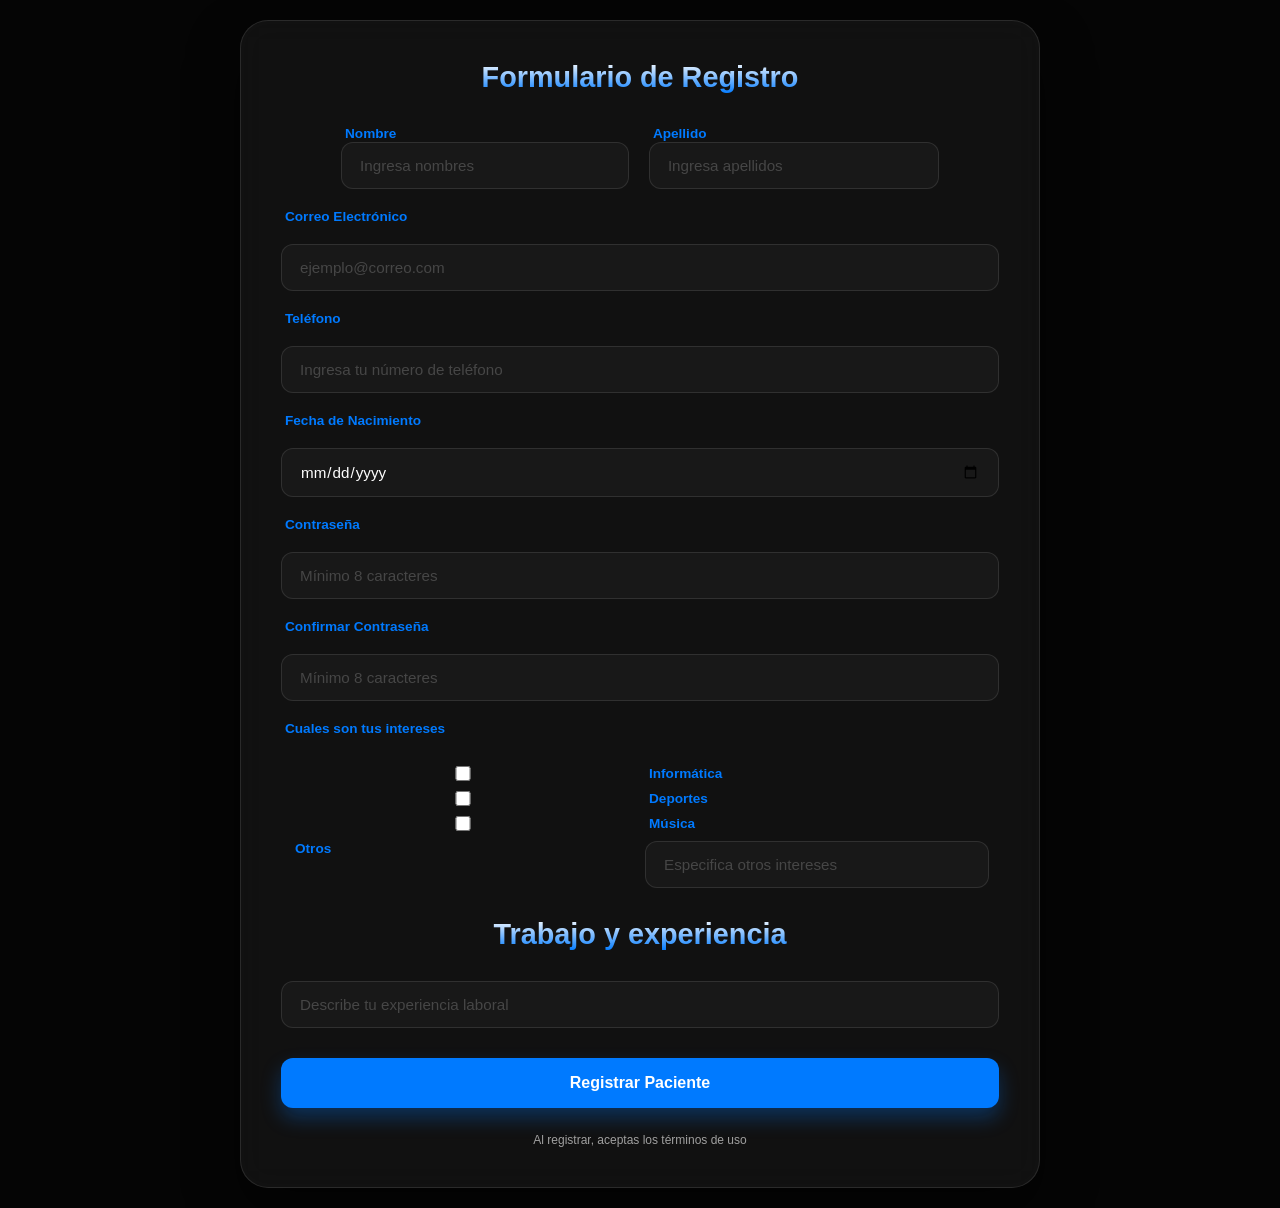
==== Formulario/index.html @ d672994f "Add files via upload" ====
<!DOCTYPE html>
<html lang="es">
<head>
    <meta charset="UTF-8">
    <meta name="viewport" content="width=device-width, initial-scale=1.0">
    <title>NeuroFit | Registro de Paciente</title>
    <link rel="stylesheet" href="style.css">
    
</head>
<body>
    <div class="container">
        
        <form action="" class="formulario">
            <h1>Formulario de Registro</h1>
            
            <div class="container_form_group">
                <div class="form_group">
                    <label for="nombre">Nombre</label>
                    <input type="text" name="nombre" id="nombre" minlength="3" maxlength="40" placeholder="Ingresa nombres" required >
                </div>
                
                <div class="form_group">
                    <label for="apellido">Apellido</label>
                    <input type="text" name="apellido" id="apellido" minlength="3" maxlength="40" placeholder="Ingresa apellidos" required>
                </div>
            </div>
            
            <label for="email">Correo Electrónico</label>
            <input type="email" name="email" id="email" placeholder="ejemplo@correo.com" required>
           
            <label for="telefono">Teléfono</label>
            <input type="tel" name="telefono" id="telefono" placeholder="Ingresa tu número de teléfono" required>
            
            <label for="birthday">Fecha de Nacimiento</label>
            <input type="date" name="birthday" id="birthday" required>
            
            <label for="password">Contraseña</label>
            <input type="password" name="password" id="password" minlength="8" placeholder="Mínimo 8 caracteres" required>
            
            <label for="confirm-password">Confirmar Contraseña</label>
            <input type="password" name="confirm-password" id="confirm-password" minlength="8" placeholder="Mínimo 8 caracteres" required>
            
            <label for="Intereses">Cuales son tus intereses</label>

            <div class="grid-checkbox">
                <input type="checkbox" name="Informatica" id="informatica">
                <label for="informatica">Informática</label>
                <input type="checkbox" name="Deportes" id="deportes">
                <label for="deportes">Deportes</label>
                <input type="checkbox" name="Musica" id="musica">
                <label for="musica">Música</label>
                <label for="otros">Otros</label>
                <input type="text" name="otros" id="otros" placeholder="Especifica otros intereses">
            </div>

            <h1>Trabajo y experiencia</h1>
            <input type="text" name="ocupacion" id="ocupacion" placeholder="Describe tu experiencia laboral">
            

            <input type="submit" value="Registrar Paciente" class="btn-primary" name="Registrar">
            
            <p class="footer-text">Al registrar, aceptas los términos de uso</p>
        </form>
    </div>
</body>
</html>
---- Formulario/style.css ----
:root {
    --bg-dark: #050505;
    --accent-blue: #007AFF;
    --accent-darkblue: #004080;
    --glass: rgba(255, 255, 255, 0.05);
    --glass-border: rgba(255, 255, 255, 0.1);
    --text-main: #ffffff;
    --text-dim: #a0a0a0;
    --accent-red: #ff0000;
    --accent-green: #03ff1c;
}

* {
    margin: 0;
    padding: 0;
    box-sizing: border-box;
    font-family: 'Inter', sans-serif;
}

body {
    background-color: var(--bg-dark);
    color: var(--text-main);
    display: flex;
    justify-content: center;
    align-items: center;
    min-height: 100vh;
    overflow-x: hidden;
}

/* Efecto de profundidad en el fondo */
.background-overlay {
    position: fixed;
    top: 0;
    left: 0;
    width: 100%;
    height: 100%;
    background: radial-gradient(circle at center, var(--accent-blue) 0%, #050505 100%);
    opacity: 0.4;
    z-index: -1;
}

.container {
    width: 100%;
    display: flex;
    justify-content: center;
    align-items: center;
    padding: 20px;
}

form {
    background: var(--glass);
    border: 1px solid var(--glass-border);
    padding: 40px;
    border-radius: 28px;
    width: 800px;
    backdrop-filter: blur(15px);
    display: flex;
    flex-direction: column;
    gap: 20px;
    box-shadow: 0 25px 50px rgba(0, 0, 0, 0.5);
}

h1 {
    font-size: 1.8rem;
    font-weight: 800;
    text-align: center;
    margin-bottom: 10px;
    background: linear-gradient(to bottom, #fff, var(--accent-blue));
    -webkit-background-clip: text;
    background-clip: text;
    -webkit-text-fill-color: transparent;
}



label {
    font-size: 0.85rem;
    font-weight: 600;
    color: var(--accent-blue);
    margin-left: 4px;
}

input {
    width: 100%;
    padding: 14px 18px;
    border-radius: 12px;
    background: rgba(255, 255, 255, 0.03);
    border: 1px solid var(--glass-border);
    color: var(--text-main);
    font-size: 0.95rem;
    transition: all 0.3s cubic-bezier(0.4, 0, 0.2, 1);
    outline: none;
}

input::placeholder {
    color: rgba(255, 255, 255, 0.2);
}

input:focus {
    background: rgba(255, 255, 255, 0.08);
    border-color: var(--accent-blue);
    box-shadow: 0 0 20px rgba(0, 122, 255, 0.2);
    transform: scale(1.01);
}

input:hover {
    background: rgba(255, 255, 255, 0.05);
    border-color: var(--accent-blue);
    transform: scale(1.02);
}

.container_form_group {
    display: flex;
    align-items: center;
    justify-content: center;
    gap: 20px;
}

.grid-checkbox {
    display: grid;
    grid-template-columns: repeat(2, 1fr);
    gap: 10px;
    padding: 10px;
}

.btn-primary {
    margin-top: 10px;
    padding: 16px;
    background: var(--accent-blue);
    color: white;
    border: none;
    border-radius: 12px;
    font-weight: 700;
    font-size: 1rem;
    cursor: pointer;
    transition: all 0.4s ease;
    box-shadow: 0 10px 20px rgba(0, 122, 255, 0.3);
}

.btn-primary:hover {
    filter: brightness(1.2);
    transform: translateY(-3px);
    box-shadow: 0 15px 30px rgba(0, 122, 255, 0.4);
}

.footer-text {
    font-size: 0.75rem;
    color: var(--text-dim);
    text-align: center;
    margin-top: 5px;
}

/* --- Animaciones --- */
@keyframes flotar {
    0%, 100% { transform: translateY(0); }
    50% { transform: translateY(-10px); }
}

h1 {
    animation: flotar 4s ease-in-out infinite;
}
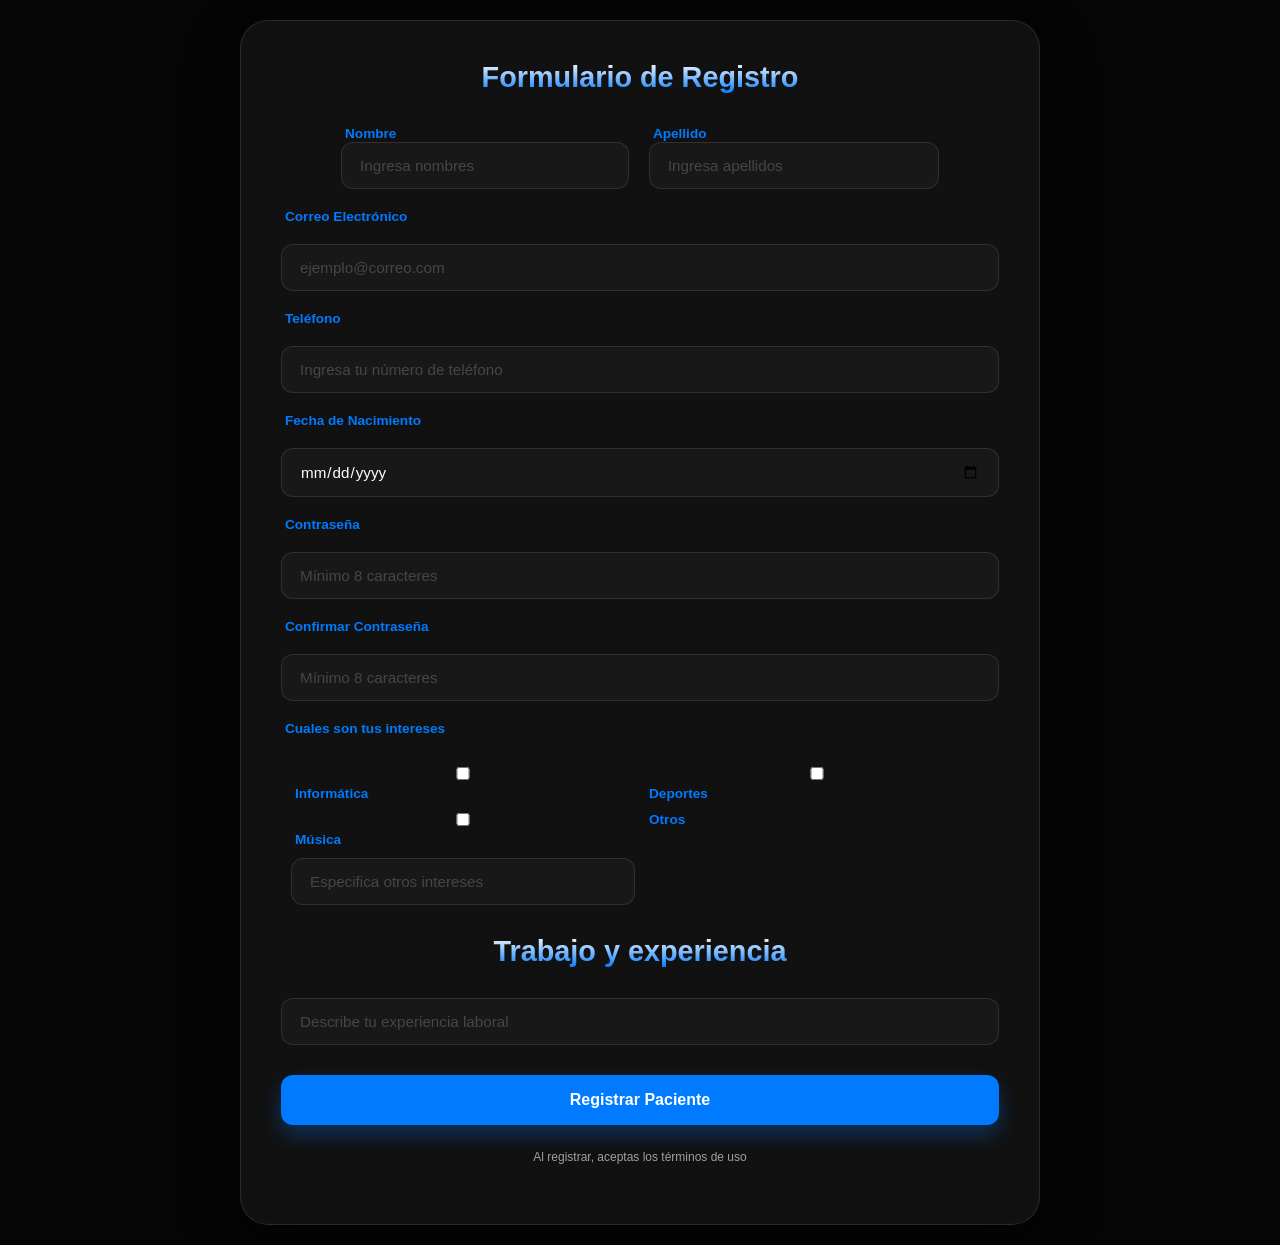
==== commit 123da0ba: "Update index.html" ====
--- a/Formulario/index.html
+++ b/Formulario/index.html
@@ -3,7 +3,7 @@
 <head>
     <meta charset="UTF-8">
     <meta name="viewport" content="width=device-width, initial-scale=1.0">
-    <title>NeuroFit | Registro de Paciente</title>
+    <title>Registro de Paciente</title>
     <link rel="stylesheet" href="style.css">
     
 </head>
@@ -43,12 +43,19 @@
             <label for="Intereses">Cuales son tus intereses</label>
 
             <div class="grid-checkbox">
-                <input type="checkbox" name="Informatica" id="informatica">
-                <label for="informatica">Informática</label>
-                <input type="checkbox" name="Deportes" id="deportes">
-                <label for="deportes">Deportes</label>
-                <input type="checkbox" name="Musica" id="musica">
-                <label for="musica">Música</label>
+                <div class="grid_form">
+                    <input type="checkbox" name="Informatica" id="informatica">
+                    <label for="informatica">Informática</label>
+                </div>
+                <div class="grid_form">
+                    <input type="checkbox" name="Deportes" id="deportes">
+                    <label for="deportes">Deportes</label>
+                </div>
+                <div class="grid_form">
+                    <input type="checkbox" name="Musica" id="musica">
+                    <label for="musica">Música</label>
+                </div>
+            
                 <label for="otros">Otros</label>
                 <input type="text" name="otros" id="otros" placeholder="Especifica otros intereses">
             </div>
@@ -60,7 +67,9 @@
             <input type="submit" value="Registrar Paciente" class="btn-primary" name="Registrar">
             
             <p class="footer-text">Al registrar, aceptas los términos de uso</p>
+            <p class="result"></p>
         </form>
     </div>
+    <script src="code.js"></script>
 </body>
-</html>+</html>
